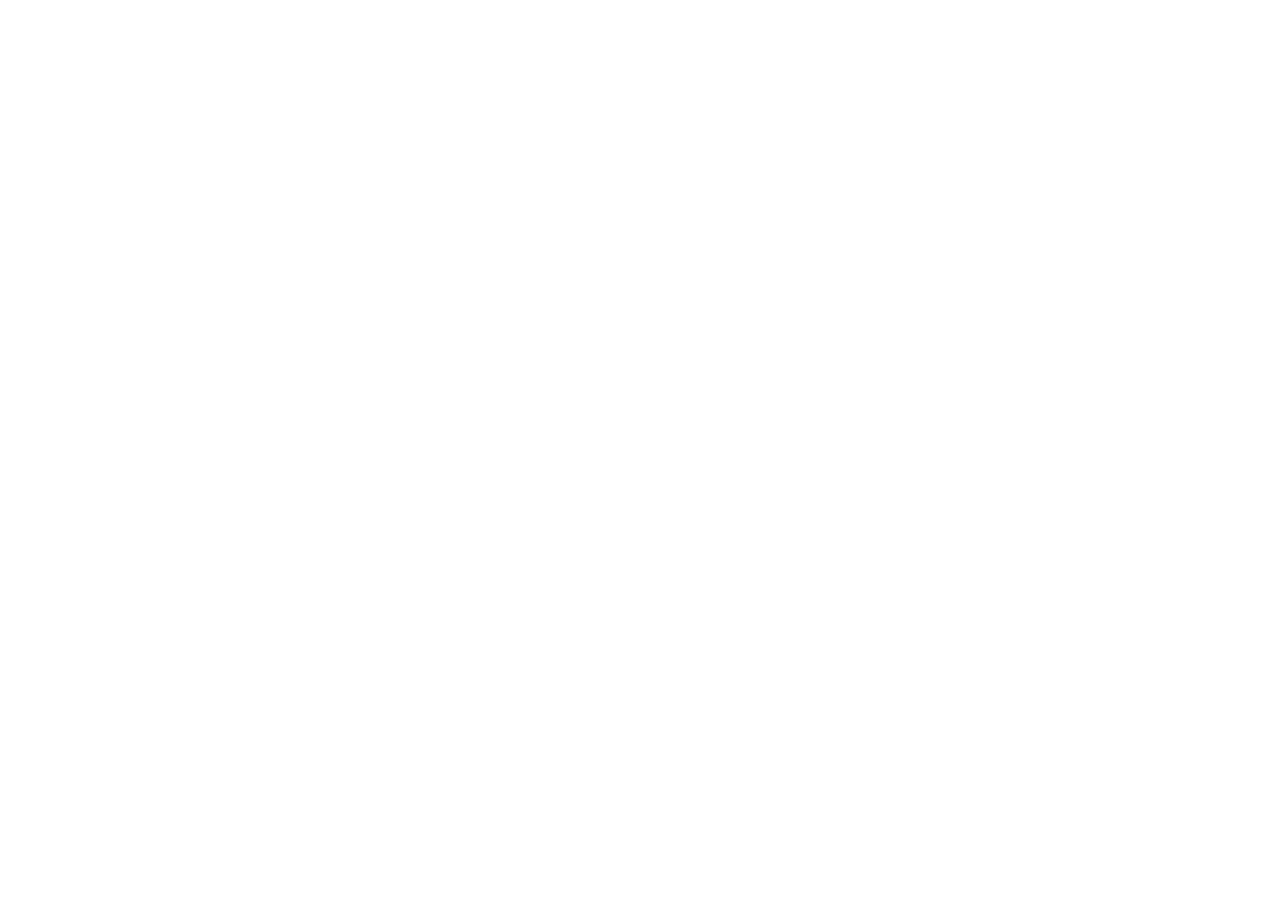
==== Project2-EndlessScrollBG/index.html @ 10a5fc11 "Spliting projects" ====
<!DOCTYPE html>
<html lang="en">

<head>
    <meta charset="utf-8">
    <meta http-equiv="X-UA-Compatible" content="IE=edge">
    <meta name="viewport" content="width=device-width, initial-scale=1.0">
    <title> Parallax Background Tutorial</title>
    <link rel="stylesheet" href="style.css" />
</head>

<body>

    <script src="script.js"></script>
</body>

</html>
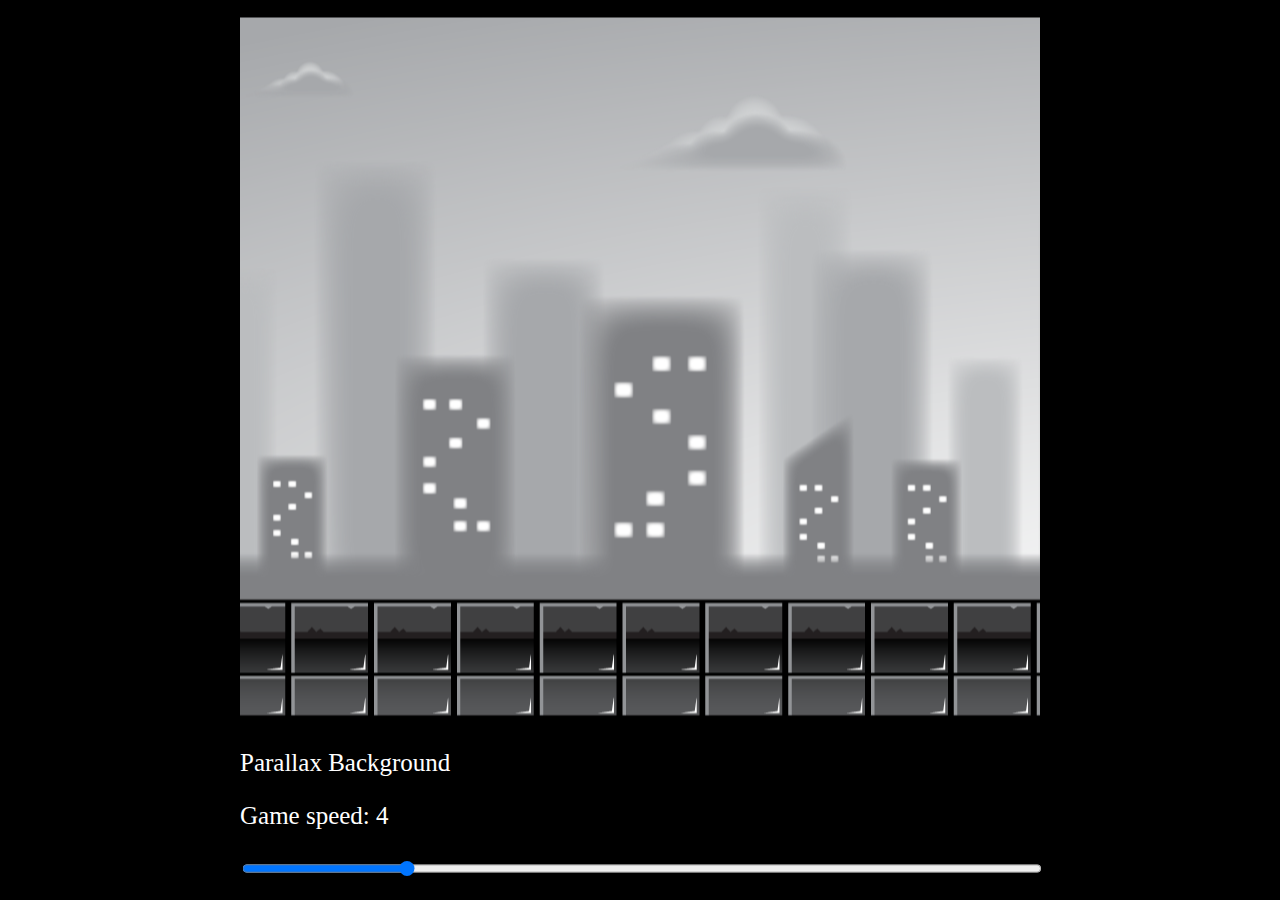
==== commit 99731879: "project 3" ====
--- a/Project2-EndlessScrollBG/index.html
+++ b/Project2-EndlessScrollBG/index.html
@@ -10,7 +10,12 @@
 </head>
 
 <body>
-
+    <div id="container">
+        <canvas id="canvas1"></canvas>
+        <p> Parallax Background</p>
+        <p>Game speed: <span id="showGameSpeed"></span></p>
+        <input type="range" min="0" max="20" value="5" class="slider" id="slider">
+    </div>
     <script src="script.js"></script>
 </body>
 
--- a/Project2-EndlessScrollBG/style.css
+++ b/Project2-EndlessScrollBG/style.css
@@ -0,0 +1,24 @@
+body{
+background-color: #000;
+}
+
+#container {
+    position: absolute;
+    width: 800px;
+    transform: translate(-50%, -50%);
+    top: 50%;
+    left: 50%;
+    font-size: 25px;
+}
+
+#canvas1{
+    position: relative;
+    width: 800px;
+    height: 700px;
+}
+
+#slider{
+    width: 100%;
+}
+
+p { color:#FFF}